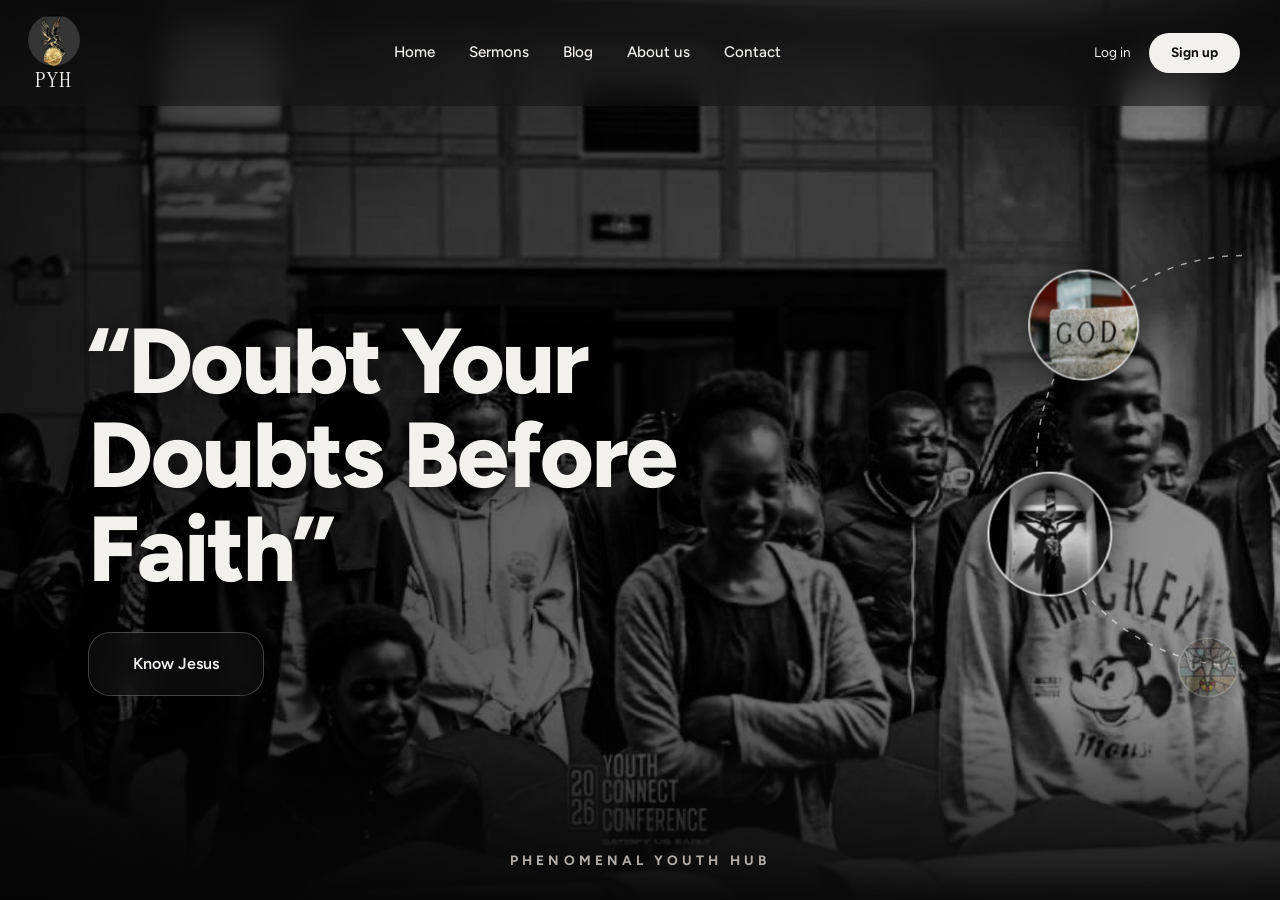
==== pyh2/files/pyh-landing.html @ 8ca673ae "the landing page animation" ====
<!DOCTYPE html>
<html lang="en">
  <head>
    <meta charset="UTF-8">
    <meta name="viewport" content="width=device-width, initial-scale=1">
    <title>PYH | Phenomenal Youth Hub</title>
    <link rel="preconnect" href="https://fonts.gstatic.com" crossorigin>
    <link href="https://fonts.googleapis.com/css2?family=Figtree:wght@400;500;600;700;800&family=Instrument+Serif:ital@0;1&display=swap" rel="stylesheet">
    <link rel="stylesheet" href="style.css">
    <script src="script.js" defer></script>
  </head>
  <body>

       <header class="nav">
          <a class="brand" href="#top" aria-label="PYH home">
            <img src="images/logo.png" alt="PYH logo">
            <span>PYH</span>
          </a>
 
      <nav class="links" aria-label="Main">
        <a href="#top">Home</a>
        <a href="#sermons">Sermons</a>
        <a href="#blog">Blog</a>
        <a href="#about">About us</a>
        <a href="#contact">Contact</a>
      </nav>

  <!-- Log in and Sign up  -->

      <div class="actions">
         <a href="#join">Log in</a>
       <a class="pill" href="#join">Sign up</a>
     </div>
     </header>

<!--  MAIN CONTENT STARTS HERE  -->
<main id="top">
  <!-- HERO: big photo, headline and the orbiting circles -->
  <div class="hero">
    <!-- Background photo (shown in black and white by the CSS). Replace images/hero.jpg to change it. -->
    <img class="bg" src="images/hero.jpg" alt="Young people praying together at the Youth Connect Conference">

    <!-- Headline and "Know Jesus" button -->
    <div class="wrap">
      <h1>“Doubt Your Doubts Before Faith”</h1>
      <a class="glass-btn" href="#about">Know Jesus</a>
    </div>

    <!-- ORBIT: the dashed arc with three picture circles.
         script.js moves the circles along the arc. aria-hidden hides this
         decoration from screen readers. -->
         
    <div class="orbit" aria-hidden="true">
      <!-- The dashed half-ring line (an SVG path drawn from the top to the bottom, curving left) -->
      <svg class="ring" viewBox="0 0 100 100" fill="none">
        <path d="M50 12 A38 38 0 0 0 50 88" stroke="#fff" stroke-opacity=".6" stroke-width="1.5" stroke-dasharray="6 8" vector-effect="non-scaling-stroke"/>
      </svg>

      <!-- images on the dashd circle -->
      <div class="badge">
        <div class="slot">
           <img src="dove.jpg" alt="" onerror="this.parentNode.classList.add('empty');this.remove()">
        </div>
      </div> 
        <div class="badge">
          <div class="slot">
            <img src="cross.jpg" alt="" onerror="this.parentNode.classList.add('empty');this.remove()">
        </div>
      </div>
      <div class="badge">
        <div class="slot"><img src="father.jpg" alt="" onerror="this.parentNode.classList.add('empty');this.remove()"></div>
      </div>
    </div>

    <!-- Small text at the bottom of the hero -->
    <div class="name-tag">PHENOMENAL YOUTH HUB</div>
  </div>
  <!-- Add your next section below the hero. -->
</main>

</body>
</html>
---- pyh2/files/style.css ----
/* ==========================================================================
   PYH - Phenomenal Youth Hub | style.css
   This file controls how the page LOOKS (colours, fonts, spacing, layout).
   The page structure is in pyh-landing.html and the animation is in script.js.

   Sections in this file:
     1. Colours and fonts (variables)
     2. Basic page setup
     3. Navbar (top bar)
     4. Hero (big photo at the top)
     5. Orbit (the circles moving on the arc)
     6. About, Conference, Sermons, Join, Footer
     7. Phone / tablet screens and reduced motion
   ========================================================================== */


/* ---------- 1. COLOURS AND FONTS ----------
   These are variables. Change a value here and it updates everywhere
   the variable is used, e.g. var(--gold). */
:root {
  --bg: #0E0E0F;      /* page background (almost black) */
  --panel: #18181A;   /* slightly lighter dark, used for cards and bands */
  --text: #F3F1EE;    /* main text colour (soft white) */
  --muted: #B3AEA7;   /* grey text for less important lines */
  --gold: #D9A93A;    /* accent colour for hovers and highlights */
  --glass: rgba(255,255,255,.12);  /* see-through white (not used much) */

  /* Fonts. The list is a fallback order: if the first font does not load,
     the browser uses the next one. */
  --sans: "Figtree", system-ui, -apple-system, "Segoe UI", sans-serif;
  --serif: "Instrument Serif", Georgia, serif;
}


/* ---------- 2. BASIC PAGE SETUP ---------- */

/* Applies to every element. border-box makes width include padding and border,
   which makes sizing much easier to predict. margin: 0 removes default gaps. */
* {
  box-sizing: border-box;
  margin: 0;
}

/* Smooth scrolling when you click links like "#about" */
html {
  scroll-behavior: smooth;
}

body {
  background: var(--bg);
  color: var(--text);
  font-family: var(--sans);
  line-height: 1.6;   /* space between lines of text */
}

/* Links take the colour of their surrounding text and lose the underline */
a {
  color: inherit;
  text-decoration: none;
}

/* Gold outline when you move around the page with the keyboard (Tab key).
   Important for accessibility, so keep it. */
:focus-visible {
  outline: 3px solid var(--gold);
  outline-offset: 3px;
}

/* .wrap keeps content centred and not too wide on big screens */
.wrap {
  max-width: 1160px;
  margin: 0 auto;      /* auto left and right = centred */
  padding: 0 28px;     /* space from the screen edges */
}


/* ---------- 3. NAVBAR (the glass bar at the top) ---------- */
.nav {
  position: absolute;   /* sits on top of the hero photo */
  top: 0;
  left: 0;
  right: 0;
  z-index: 10;          /* higher number = drawn in front of other things */
  display: flex;        /* puts logo, links and buttons in one row */
  align-items: center;
  justify-content: space-between;  /* logo left, links middle, buttons right */
  gap: 20px;
  padding: 14px 40px 14px 28px;    /* top right bottom left */
  background: rgba(20,20,22,.55);  /* dark, see-through */
  backdrop-filter: blur(14px);     /* blurs the photo behind = "glass" look */
  -webkit-backdrop-filter: blur(14px);  /* same thing for Safari */
}

/* Logo and the "PYH" text stacked on top of each other */
.brand {
  display: flex;
  flex-direction: column;
  align-items: center;
  line-height: 1;
}
.brand img {
  width: 52px;
  height: 52px;
  border-radius: 50%;   /* 50% makes the logo a circle */
}
.brand span {
  font-family: var(--serif);
  font-size: 1.35rem;
  letter-spacing: .08em;   /* space between letters */
  margin-top: 4px;
}

/* The menu links (Home, Sermons, ...) */
.links {
  display: flex;
  gap: 34px;
  font-size: .95rem;
  font-weight: 500;
}
.links a {
  padding: 6px 0;
  border-bottom: 2px solid transparent;  /* invisible line, so nothing jumps on hover */
}
.links a:hover {
  border-color: var(--gold);   /* gold underline appears on hover */
}

/* "Log in" and "Sign up" */
.actions {
  display: flex;
  align-items: center;
  gap: 18px;
  font-size: .85rem;
}

/* The white "Sign up" button shape */
.pill {
  background: #F3F1EE;
  color: #111;
  font-weight: 700;
  padding: 9px 22px;
  border-radius: 999px;       /* very large radius = fully rounded ends */
  transition: background .2s; /* smooth colour change on hover */
}
.pill:hover {
  background: var(--gold);
}


/* ---------- 4. HERO (big photo with the headline) ---------- */
.hero {
  position: relative;   /* lets things inside be positioned relative to the hero */
  height: 100vh;        /* exactly the full height of the screen */
  height: 100svh;       /* better on phones; browsers that know it use this one */
  display: flex;
  align-items: center;  /* centres the headline vertically */
  overflow: hidden;     /* hides anything that sticks out (like half the orbit) */
}

/* The background photo. It fills the whole hero and is turned black and white. */
.hero > img.bg {
  position: absolute;
  inset: 0;                 /* shortcut for top, right, bottom and left = 0 */
  width: 100%;
  height: 100%;
  object-fit: cover;        /* fills the area and crops the edges, no stretching */
  object-position: center 35%;  /* which part of the photo stays visible */
  filter: grayscale(1) contrast(1.05);  /* black and white, a bit more contrast */
}

/* A dark layer on top of the photo so the white text is easy to read.
   Layer 1 is darker on the left (where the text is).
   Layer 2 fades the bottom into the page background. */
.hero::after {
  content: "";
  position: absolute;
  inset: 0;
  background:
    linear-gradient(90deg, rgba(0,0,0,.72) 0%, rgba(0,0,0,.35) 55%, rgba(0,0,0,.15) 100%),
    linear-gradient(0deg, rgba(14,14,15,1) 0%, rgba(14,14,15,0) 22%);
}

/* Container for the headline and button (sits above the dark layer) */
.hero .wrap {
  position: relative;
  z-index: 2;
  width: 100%;
  padding-top: 110px;   /* keeps text clear of the navbar */
}

/* Big headline. clamp(min, preferred, max) makes the size grow with the screen
   width but never go below 2.8rem or above 6rem. */
.hero h1 {
  font-weight: 800;
  font-size: clamp(2.8rem, 7.2vw, 6rem);
  line-height: 1.02;
  letter-spacing: -.025em;
  max-width: 11ch;   /* "ch" = width of a letter, so text wraps after about 11 letters */
  text-shadow: 0 2px 24px rgba(0,0,0,.45);
}

/* The "Know Jesus" glass button */
.glass-btn {
  display: inline-block;
  margin-top: 36px;
  padding: 18px 44px;
  border-radius: 22px;
  background: rgba(20,20,22,.55);
  border: 1px solid rgba(255,255,255,.22);
  backdrop-filter: blur(10px);
  -webkit-backdrop-filter: blur(10px);
  font-weight: 600;
  transition: background .2s, transform .2s;
}
.glass-btn:hover {
  background: rgba(255,255,255,.2);
  transform: translateY(-2px);   /* moves up 2px on hover */
}

/* "PHENOMENAL YOUTH HUB" text at the bottom of the hero */
.name-tag {
  position: absolute;
  left: 0;
  right: 0;
  bottom: 28px;
  z-index: 2;
  text-align: center;
  font-weight: 700;
  letter-spacing: .3em;
  font-size: .85rem;
  color: var(--muted);
}


/* ---------- 5. ORBIT (circles moving along the half ring) ----------
   How it works:
   - .orbit is an invisible square. The ring is a circle inside it.
   - Its centre is placed near the RIGHT edge of the screen, so only the
     LEFT half of the ring is visible (the rest is hidden by the hero).
   - script.js moves the circles (.badge) along the arc.
   - The look of each circle is set here. */
.orbit {
  --s: min(540px, 46vw, 68svh);   /* size of the whole orbit: the smallest of these 3 values.
                                     Make 540px smaller to shrink the arc. */
  position: absolute;
  top: 50%;
  right: calc(var(--s) / -2 + 3vw);  /* pushes the orbit right so its centre
                                        is just inside the right edge */
  transform: translateY(-48%);       /* centres it up and down */
  width: var(--s);
  aspect-ratio: 1;                   /* height = width, so it is a square */
  z-index: 2;
  pointer-events: none;              /* clicks go through to the page behind */
}

/* The dashed arc line (an SVG drawn in the HTML) */
.orbit .ring {
  position: absolute;
  inset: 0;
  width: 100%;
  height: 100%;
  overflow: visible;
}
.orbit .ring path {
  stroke-dashoffset: 0;
  animation: flow 60s linear infinite;   /* the dashes slowly drift along the arc */
}
@keyframes flow {
  to { stroke-dashoffset: 140; }   /* moves the dashes forward by 140 units */
}

/* One moving circle. script.js sets its position, size and fade. */
.badge {
  width: 24%;           /* size of each circle compared to the orbit. Change it to resize circles. */
  position: absolute;
  left: 0;
  top: 0;
  will-change: transform;   /* tells the browser it will move, so it stays smooth */
  filter: drop-shadow(0 8px 18px rgba(0,0,0,.45));  /* soft shadow under the circle */
}

/* The round frame that holds your picture */
.slot {
  position: relative;
  width: 100%;
  aspect-ratio: 1;
  border-radius: 50%;     /* makes it a circle */
  overflow: hidden;       /* crops the picture to the circle */
  background: rgba(255,255,255,.14);
  border: 2px solid rgba(255,255,255,.85);
  backdrop-filter: blur(8px);
  -webkit-backdrop-filter: blur(8px);
  display: grid;
  place-items: center;    /* centres the "+" when the slot is empty */
}

/* Your picture fills the whole circle */
.slot img {
  position: absolute;
  inset: 0;
  width: 100%;
  height: 100%;
  object-fit: cover;   /* crops from the centre instead of stretching */
}

/* When a picture file is missing, the HTML adds the class "empty".
   Then we show a dashed circle with a "+" so you know to add a photo. */
.slot.empty {
  border-style: dashed;
}
.slot.empty::before {
  content: "+";
  font-size: 2.2rem;
  font-weight: 300;
  color: rgba(255,255,255,.9);
  line-height: 1;
}


/* ---------- 6. PAGE SECTIONS ---------- */

/* Space above and below every section */
section {
  padding: 104px 0;
}

/* Section headings */
h2 {
  font-family: var(--serif);
  font-weight: 400;
  font-size: clamp(2.3rem, 5vw, 3.6rem);
  line-height: 1.05;
  margin-bottom: 20px;
}

/* Grey intro paragraph under a heading */
.lead {
  color: var(--muted);
  font-size: 1.1rem;
  max-width: 52ch;   /* stops lines from getting too long to read */
  margin-bottom: 14px;
}

/* --- About: photo on the left, text on the right --- */
.about {
  display: grid;
  grid-template-columns: .85fr 1.15fr;   /* two columns, the second a bit wider */
  gap: 64px;
  align-items: center;
}
.about img {
  width: 100%;
  border-radius: 200px 200px 16px 16px;   /* arch shape: round top, slightly round bottom */
  aspect-ratio: 4/5;
  object-fit: cover;
  object-position: center 20%;   /* keeps the face in view */
}

/* --- Conference band --- */
.conf {
  background: var(--panel);
  text-align: center;
}
.conf .theme {   /* "Satisfy us early" */
  font-family: var(--serif);
  font-style: italic;
  font-size: clamp(1.8rem, 4vw, 2.8rem);
  color: var(--gold);
  margin: 6px 0 18px;
}
.conf .lead {
  margin-left: auto;    /* auto on both sides centres the paragraph */
  margin-right: auto;
}
.conf blockquote {   /* the Bible verse */
  max-width: 40ch;
  margin: 28px auto 0;
  color: var(--muted);
  font-size: 1.05rem;
}
.conf cite {   /* "Psalm 90:14" */
  display: block;
  font-style: normal;
  font-weight: 600;
  margin-top: 6px;
  color: var(--text);
}

/* --- Sermon cards: 3 in a row --- */
.cards {
  display: grid;
  grid-template-columns: repeat(3, 1fr);   /* 3 equal columns */
  gap: 20px;
  margin-top: 32px;
}
.card {
  background: var(--panel);
  border: 1px solid rgba(255,255,255,.08);
  border-radius: 18px;
  padding: 28px;
}
.card h3 {
  font-size: 1.25rem;
  margin-bottom: 8px;
}
.card p {
  color: var(--muted);
  font-size: .96rem;
}
.tag {   /* the small "Coming soon" label */
  display: inline-block;
  margin-top: 18px;
  font-size: .78rem;
  font-weight: 600;
  color: var(--gold);
  border: 1px solid var(--gold);
  padding: 3px 12px;
  border-radius: 999px;
}

/* --- Join / sign-up section --- */
.join {
  text-align: center;
}
.join form {
  display: flex;
  gap: 10px;
  justify-content: center;
  flex-wrap: wrap;   /* on small screens the button drops under the input */
  margin-top: 26px;
}
.join input {   /* email box */
  flex: 1 1 260px;   /* can grow and shrink, prefers 260px wide */
  max-width: 340px;
  padding: 14px 18px;
  border-radius: 999px;
  border: 1px solid rgba(255,255,255,.25);
  background: var(--panel);
  color: var(--text);
  font: inherit;   /* use the same font as the page */
}
.join button {
  border: 0;
  cursor: pointer;   /* hand cursor on hover */
  font: inherit;
  font-weight: 700;
  padding: 14px 30px;
  border-radius: 999px;
  background: var(--text);
  color: #111;
}
.join button:hover {
  background: var(--gold);
}
#msg {   /* the "Thank you" message (written by script.js) */
  margin-top: 14px;
  color: var(--muted);
  min-height: 1.5em;   /* reserves space so the page does not jump when text appears */
}

/* --- Footer --- */
footer {
  border-top: 1px solid rgba(255,255,255,.1);
  padding: 32px 0;
  color: var(--muted);
  font-size: .9rem;
}
footer .wrap {
  display: flex;
  justify-content: space-between;
  align-items: center;
  flex-wrap: wrap;
  gap: 14px;
}
footer nav {
  display: flex;
  gap: 22px;
}


/* ---------- 7. SMALLER SCREENS AND ACCESSIBILITY ---------- */

/* Tablets and phones (screens 900px wide or less) */
@media (max-width: 900px) {
  .orbit { display: none; }       /* hide the orbit, there is not enough room */
  .links { display: none; }       /* hide the menu links */
  .nav { padding: 12px 18px; }
  .about, .cards { grid-template-columns: 1fr; }   /* stack columns into one */
  .about img { max-width: 380px; margin: 0 auto; }
  section { padding: 72px 0; }
  .hero h1 { max-width: 12ch; }
}

/* For people who set their device to reduce motion:
   turn off smooth scrolling and hover animations. */
@media (prefers-reduced-motion: reduce) {
  html { scroll-behavior: auto; }
  * { transition: none !important; }
}
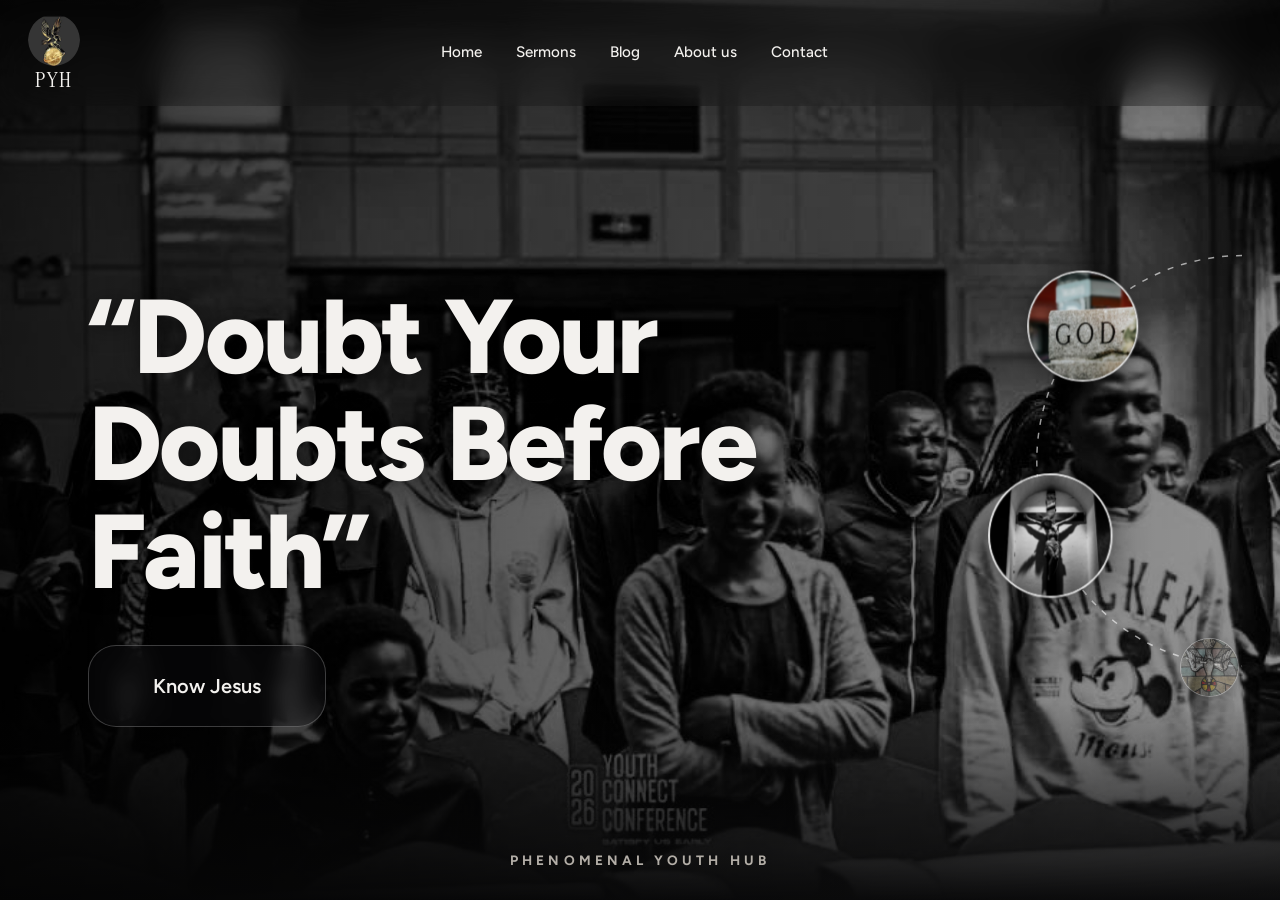
==== commit 254d2dee: "removed the the buttons" ====
--- a/pyh2/files/pyh-landing.html
+++ b/pyh2/files/pyh-landing.html
@@ -11,12 +11,12 @@
   </head>
   <body>
 
-       <header class="nav">
-          <a class="brand" href="#top" aria-label="PYH home">
-            <img src="images/logo.png" alt="PYH logo">
-            <span>PYH</span>
-          </a>
- 
+    <header class="nav">  
+      <a class="brand" href="#top" aria-label="PYH home">
+        <img src="images/logo.png" alt="PYH logo">
+        <span>PYH</span>
+      </a>
+
       <nav class="links" aria-label="Main">
         <a href="#top">Home</a>
         <a href="#sermons">Sermons</a>
@@ -24,59 +24,52 @@
         <a href="#about">About us</a>
         <a href="#contact">Contact</a>
       </nav>
+    </header>
 
-  <!-- Log in and Sign up  -->
+    <!--  MAIN CONTENT STARTS HERE  -->
+    <main id="top">
+      <!-- HERO: big photo, headline and the orbiting circles -->
+      <div class="hero">
+        <!-- Background photo (shown in black and white by the CSS). Replace images/hero.jpg to change it. -->
+        <img class="bg" src="images/hero.jpg" alt="Young people praying together at the Youth Connect Conference">
 
-      <div class="actions">
-         <a href="#join">Log in</a>
-       <a class="pill" href="#join">Sign up</a>
-     </div>
-     </header>
+        <!-- Headline and "Know Jesus" button -->
+        <div class="wrap">
+          <h1>“Doubt Your Doubts Before Faith”</h1>
+          <a class="glass-btn" href="#about">Know Jesus</a>
+        </div>
 
-<!--  MAIN CONTENT STARTS HERE  -->
-<main id="top">
-  <!-- HERO: big photo, headline and the orbiting circles -->
-  <div class="hero">
-    <!-- Background photo (shown in black and white by the CSS). Replace images/hero.jpg to change it. -->
-    <img class="bg" src="images/hero.jpg" alt="Young people praying together at the Youth Connect Conference">
+        <!-- ORBIT: the dashed arc with three picture circles.
+             script.js moves the circles along the arc. aria-hidden hides this
+             decoration from screen readers. -->
 
-    <!-- Headline and "Know Jesus" button -->
-    <div class="wrap">
-      <h1>“Doubt Your Doubts Before Faith”</h1>
-      <a class="glass-btn" href="#about">Know Jesus</a>
-    </div>
+        <div class="orbit" aria-hidden="true">
+          <!-- The dashed half-ring line (an SVG path drawn from the top to the bottom, curving left) -->
+          <svg class="ring" viewBox="0 0 100 100" fill="none">
+            <path d="M50 12 A38 38 0 0 0 50 88" stroke="#fff" stroke-opacity=".6" stroke-width="1.5" stroke-dasharray="6 8" vector-effect="non-scaling-stroke"/>
+          </svg>
 
-    <!-- ORBIT: the dashed arc with three picture circles.
-         script.js moves the circles along the arc. aria-hidden hides this
-         decoration from screen readers. -->
-         
-    <div class="orbit" aria-hidden="true">
-      <!-- The dashed half-ring line (an SVG path drawn from the top to the bottom, curving left) -->
-      <svg class="ring" viewBox="0 0 100 100" fill="none">
-        <path d="M50 12 A38 38 0 0 0 50 88" stroke="#fff" stroke-opacity=".6" stroke-width="1.5" stroke-dasharray="6 8" vector-effect="non-scaling-stroke"/>
-      </svg>
+          <!-- images on the dashd circle -->
+          <div class="badge">
+            <div class="slot">
+              <img src="dove.jpg" alt="" onerror="this.parentNode.classList.add('empty');this.remove()">
+            </div>
+          </div>
+          <div class="badge">
+            <div class="slot">
+              <img src="cross.jpg" alt="" onerror="this.parentNode.classList.add('empty');this.remove()">
+            </div>
+          </div>
+          <div class="badge">
+            <div class="slot"><img src="father.jpg" alt="" onerror="this.parentNode.classList.add('empty');this.remove()"></div>
+          </div>
+        </div>
 
-      <!-- images on the dashd circle -->
-      <div class="badge">
-        <div class="slot">
-           <img src="dove.jpg" alt="" onerror="this.parentNode.classList.add('empty');this.remove()">
-        </div>
-      </div> 
-        <div class="badge">
-          <div class="slot">
-            <img src="cross.jpg" alt="" onerror="this.parentNode.classList.add('empty');this.remove()">
-        </div>
+        <!-- Small text at the bottom of the hero -->
+        <div class="name-tag">PHENOMENAL YOUTH HUB</div>
       </div>
-      <div class="badge">
-        <div class="slot"><img src="father.jpg" alt="" onerror="this.parentNode.classList.add('empty');this.remove()"></div>
-      </div>
-    </div>
+      <!-- Add your next section below the hero. -->
+    </main>
 
-    <!-- Small text at the bottom of the hero -->
-    <div class="name-tag">PHENOMENAL YOUTH HUB</div>
-  </div>
-  <!-- Add your next section below the hero. -->
-</main>
-
-</body>
-</html>
+  </body>
+</html>
--- a/pyh2/files/style.css
+++ b/pyh2/files/style.css
@@ -81,14 +81,16 @@
   left: 0;
   right: 0;
   z-index: 10;          /* higher number = drawn in front of other things */
-  display: flex;        /* puts logo, links and buttons in one row */
+  display: grid;        /* puts logo and links in one row */
+  grid-template-columns: 1fr auto 1fr;  /* left space | links | right space.
+                                           The two equal "1fr" sides keep the
+                                           links in the middle of the bar. */
   align-items: center;
-  justify-content: space-between;  /* logo left, links middle, buttons right */
   gap: 20px;
   padding: 14px 40px 14px 28px;    /* top right bottom left */
-  background: rgba(20,20,22,.55);  /* dark, see-through */
-  backdrop-filter: blur(14px);     /* blurs the photo behind = "glass" look */
-  -webkit-backdrop-filter: blur(14px);  /* same thing for Safari */
+  background: rgba(20,20,22,.22);  /* very light dark tint, mostly see-through */
+  backdrop-filter: blur(20px);     /* blurs the photo behind = "glass" look */
+  -webkit-backdrop-filter: blur(20px);  /* same thing for Safari */
 }
 
 /* Logo and the "PYH" text stacked on top of each other */
@@ -96,6 +98,7 @@
   display: flex;
   flex-direction: column;
   align-items: center;
+  justify-self: start;   /* keeps the logo on the far left of its column */
   line-height: 1;
 }
 .brand img {
@@ -123,27 +126,6 @@
 }
 .links a:hover {
   border-color: var(--gold);   /* gold underline appears on hover */
-}
-
-/* "Log in" and "Sign up" */
-.actions {
-  display: flex;
-  align-items: center;
-  gap: 18px;
-  font-size: .85rem;
-}
-
-/* The white "Sign up" button shape */
-.pill {
-  background: #F3F1EE;
-  color: #111;
-  font-weight: 700;
-  padding: 9px 22px;
-  border-radius: 999px;       /* very large radius = fully rounded ends */
-  transition: background .2s; /* smooth colour change on hover */
-}
-.pill:hover {
-  background: var(--gold);
 }
 
 
@@ -166,6 +148,20 @@
   object-fit: cover;        /* fills the area and crops the edges, no stretching */
   object-position: center 35%;  /* which part of the photo stays visible */
   filter: grayscale(1) contrast(1.05);  /* black and white, a bit more contrast */
+  /* Slow, smooth blur in and out. 1.2s = how long it takes.
+     The cubic-bezier makes it start gently and ease out softly at the end. */
+  transition:
+    filter 1.2s cubic-bezier(.22, .61, .36, 1),
+    transform 1.2s cubic-bezier(.22, .61, .36, 1);
+}
+
+/* When the mouse is over the "Know Jesus" button, blur the whole background
+   photo. ":has(...)" means "the hero that contains a hovered button".
+   The photo is scaled up a little so the blurred edges do not show dark gaps. */
+.hero:has(.glass-btn:hover) > img.bg,
+.hero:has(.glass-btn:focus-visible) > img.bg {
+  filter: grayscale(1) contrast(1.05) blur(14px);
+  transform: scale(1.08);
 }
 
 /* A dark layer on top of the photo so the white text is easy to read.
@@ -189,32 +185,57 @@
 }
 
 /* Big headline. clamp(min, preferred, max) makes the size grow with the screen
-   width but never go below 2.8rem or above 6rem. */
+   width but never go below 3.2rem or above 7rem. */
 .hero h1 {
   font-weight: 800;
-  font-size: clamp(2.8rem, 7.2vw, 6rem);
+  font-size: clamp(3.2rem, 8.2vw, 7rem);
   line-height: 1.02;
   letter-spacing: -.025em;
   max-width: 11ch;   /* "ch" = width of a letter, so text wraps after about 11 letters */
   text-shadow: 0 2px 24px rgba(0,0,0,.45);
 }
 
-/* The "Know Jesus" glass button */
+/* The "Know Jesus" glass button.
+   - It is bigger than before (more padding and larger text).
+   - On hover the whole button fills with gold and the text turns dark.
+   - Every 4 seconds it does a quick "flick" (see @keyframes flick below)
+     to catch the eye and invite people to click. */
 .glass-btn {
   display: inline-block;
-  margin-top: 36px;
-  padding: 18px 44px;
-  border-radius: 22px;
-  background: rgba(20,20,22,.55);
+  margin-top: 40px;
+  padding: 24px 64px;
+  border-radius: 28px;
+  background: rgba(20,20,22,.28);   /* lighter and more see-through than before */
   border: 1px solid rgba(255,255,255,.22);
   backdrop-filter: blur(10px);
   -webkit-backdrop-filter: blur(10px);
+  font-size: 1.25rem;
   font-weight: 600;
-  transition: background .2s, transform .2s;
-}
-.glass-btn:hover {
-  background: rgba(255,255,255,.2);
-  transform: translateY(-2px);   /* moves up 2px on hover */
+  /* Slow, smooth fade of the gold fill, the text colour and the lift */
+  transition:
+    background .8s ease,
+    color .8s ease,
+    border-color .8s ease,
+    transform .8s ease;
+  animation: flick 4s ease-in-out infinite;   /* repeats forever, once every 4 seconds */
+}
+.glass-btn:hover,
+.glass-btn:focus-visible {
+  background: var(--gold);     /* the whole button fills with gold */
+  color: #111;                 /* dark text so it stays easy to read */
+  border-color: var(--gold);
+  transform: translateY(-3px); /* moves up 3px on hover */
+  animation: none;             /* stop flicking while the person is on it */
+}
+
+/* The flick. The button sits still for most of the 4 seconds, then does a
+   quick wiggle and a tiny pop in size near the end, then settles again. */
+@keyframes flick {
+  0%, 80%, 100% { transform: translateX(0) rotate(0) scale(1); }
+  84% { transform: translateX(-7px) rotate(-2deg) scale(1.06); }
+  88% { transform: translateX(7px) rotate(2deg) scale(1.06); }
+  92% { transform: translateX(-4px) rotate(-1deg) scale(1.03); }
+  96% { transform: translateX(3px) rotate(1deg) scale(1.01); }
 }
 
 /* "PHENOMENAL YOUTH HUB" text at the bottom of the hero */
@@ -485,15 +506,17 @@
   .orbit { display: none; }       /* hide the orbit, there is not enough room */
   .links { display: none; }       /* hide the menu links */
   .nav { padding: 12px 18px; }
-  .about, .cards { grid-template-columns: 1fr; }   /* stack columns into one */
+  .about, .cards { grid-template-columns: 1fr; }   /* stack columns into one */  
   .about img { max-width: 380px; margin: 0 auto; }
   section { padding: 72px 0; }
   .hero h1 { max-width: 12ch; }
+  .glass-btn { padding: 20px 48px; font-size: 1.15rem; }   /* a little smaller on phones */
 }
 
 /* For people who set their device to reduce motion:
-   turn off smooth scrolling and hover animations. */
+   turn off smooth scrolling, hover animations and the button flick. */
 @media (prefers-reduced-motion: reduce) {
   html { scroll-behavior: auto; }
   * { transition: none !important; }
-}
+  .glass-btn { animation: none; }
+}
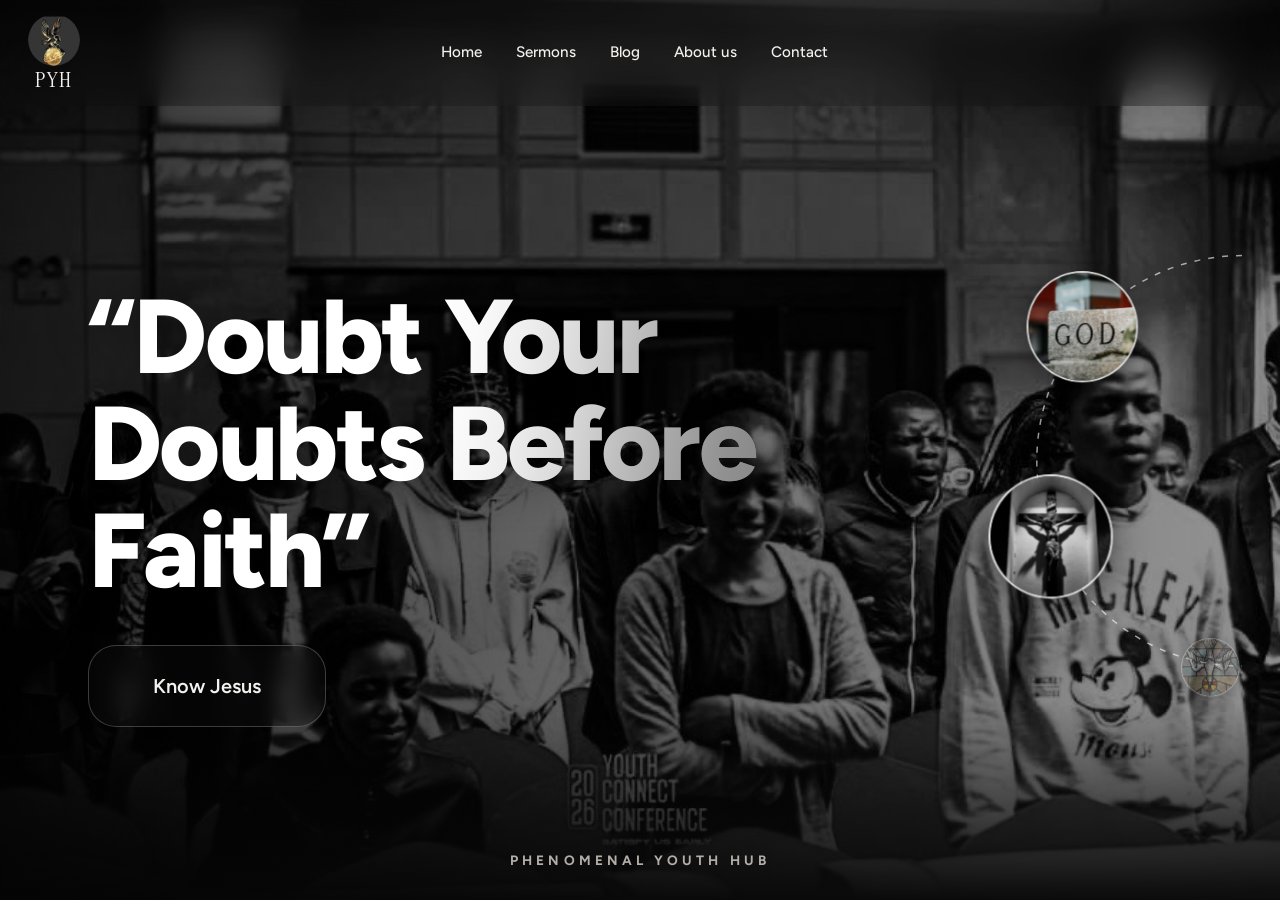
==== commit cd49263d: "first fine smooth touch" ====
--- a/pyh2/files/pyh-landing.html
+++ b/pyh2/files/pyh-landing.html
@@ -11,7 +11,7 @@
   </head>
   <body>
 
-    <header class="nav">  
+    <header class="nav">
       <a class="brand" href="#top" aria-label="PYH home">
         <img src="images/logo.png" alt="PYH logo">
         <span>PYH</span>
--- a/pyh2/files/style.css
+++ b/pyh2/files/style.css
@@ -192,7 +192,86 @@
   line-height: 1.02;
   letter-spacing: -.025em;
   max-width: 11ch;   /* "ch" = width of a letter, so text wraps after about 11 letters */
-  text-shadow: 0 2px 24px rgba(0,0,0,.45);
+  /* A drop-shadow does the same job as the old text-shadow, but it also works
+     with the shimmer below (a normal text-shadow would show through the letters). */
+  filter: drop-shadow(0 2px 24px rgba(0,0,0,.45));
+  /* Gentle floating (see the FLOAT section below). "will-change" tells the
+     browser this will move, so it can keep the motion silky smooth. */
+  will-change: transform, translate;
+  animation:
+    float 10s cubic-bezier(.37, 0, .63, 1) infinite,
+    drift 14s cubic-bezier(.37, 0, .63, 1) infinite;
+}
+
+/* SHIMMER: one big, soft wave that glides slowly across the whole headline,
+   over and over. The letters stay white, and a band of black at reduced
+   opacity (no colour at all) slowly passes through them.
+   How it works: the letters are filled with a wide gradient (white with a
+   see-through black band) instead of a plain colour, and the gradient slowly
+   slides sideways.
+   "@supports" makes sure old browsers that cannot do this keep plain white text. */
+@supports ((-webkit-background-clip: text) or (background-clip: text)) {
+  .hero h1 {
+    background:
+      /* Top layer: a soft band of black at reduced opacity (0.5 = 50% black).
+         The many small steps (instead of one straight slope) make the band fade
+         in and out very gradually, like a cosine curve, so there are no hard edges.
+         It is clear at both ends, so the loop has no seam. */
+      linear-gradient(
+        100deg,
+        rgba(0, 0, 0, 0) 0%,
+        rgba(0, 0, 0, 0) 22%,
+        rgba(0, 0, 0, .02) 25.5%,
+        rgba(0, 0, 0, .07) 29%,
+        rgba(0, 0, 0, .15) 32.5%,
+        rgba(0, 0, 0, .25) 36%,
+        rgba(0, 0, 0, .35) 39.5%,
+        rgba(0, 0, 0, .43) 43%,
+        rgba(0, 0, 0, .48) 46.5%,
+        rgba(0, 0, 0, .5) 50%,     /* the darkest part of the wave. Lower = fainter */
+        rgba(0, 0, 0, .48) 53.5%,
+        rgba(0, 0, 0, .43) 57%,
+        rgba(0, 0, 0, .35) 60.5%,
+        rgba(0, 0, 0, .25) 64%,
+        rgba(0, 0, 0, .15) 67.5%,
+        rgba(0, 0, 0, .07) 71%,
+        rgba(0, 0, 0, .02) 74.5%,
+        rgba(0, 0, 0, 0) 78%,
+        rgba(0, 0, 0, 0) 100%
+      ),
+      /* Bottom layer: the plain white of the letters */
+      #ffffff;
+    background-size: 200% 100%;      /* gradient is twice as wide as the headline */
+    -webkit-background-clip: text;   /* clips the gradient to the shape of the letters */
+    background-clip: text;
+    -webkit-text-fill-color: transparent;   /* lets the gradient show through the letters */
+    animation:
+      shimmer 16s linear infinite,   /* 16s = one full wave. Bigger = slower. */
+      float 10s cubic-bezier(.37, 0, .63, 1) infinite,   /* keeps the floating going too */
+      drift 14s cubic-bezier(.37, 0, .63, 1) infinite;
+  }
+}
+@keyframes shimmer {
+  from { background-position: 200% 0; }   /* same picture as 0%, so the loop is seamless */
+  to   { background-position: 0% 0; }     /* slides the wave across to the right */
+}
+
+/* FLOAT: the headline rises a little and sinks back, very slowly, like it is
+   hovering on air. Two slow movements run at the same time, with different
+   lengths (10s up and down, 14s side to side), so the motion never repeats in
+   an obvious, mechanical way. That is what makes it feel soft and natural.
+   - "cubic-bezier(.37, 0, .63, 1)" is a sine-wave curve: it speeds up and slows
+     down gradually, with no sudden starts or stops.
+   - Only movement is animated (no shadow changes), which keeps it very smooth.
+   - 11px is how high it rises, 5px is how far it drifts sideways.
+   - Bigger seconds = slower. Smaller pixels = subtler. */
+@keyframes float {
+  0%, 100% { translate: 0 0; }
+  50%      { translate: 0 -11px; }
+}
+@keyframes drift {
+  0%, 100% { transform: translateX(0); }
+  50%      { transform: translateX(5px); }
 }
 
 /* The "Know Jesus" glass button.
@@ -506,7 +585,7 @@
   .orbit { display: none; }       /* hide the orbit, there is not enough room */
   .links { display: none; }       /* hide the menu links */
   .nav { padding: 12px 18px; }
-  .about, .cards { grid-template-columns: 1fr; }   /* stack columns into one */  
+  .about, .cards { grid-template-columns: 1fr; }   /* stack columns into one */
   .about img { max-width: 380px; margin: 0 auto; }
   section { padding: 72px 0; }
   .hero h1 { max-width: 12ch; }
@@ -514,9 +593,11 @@
 }
 
 /* For people who set their device to reduce motion:
-   turn off smooth scrolling, hover animations and the button flick. */
+   turn off smooth scrolling, hover animations, the button flick
+   the headline shimmer and the headline floating. */
 @media (prefers-reduced-motion: reduce) {
   html { scroll-behavior: auto; }
   * { transition: none !important; }
   .glass-btn { animation: none; }
+  .hero h1 { animation: none; }   /* no headline shimmer or floating */
 }
